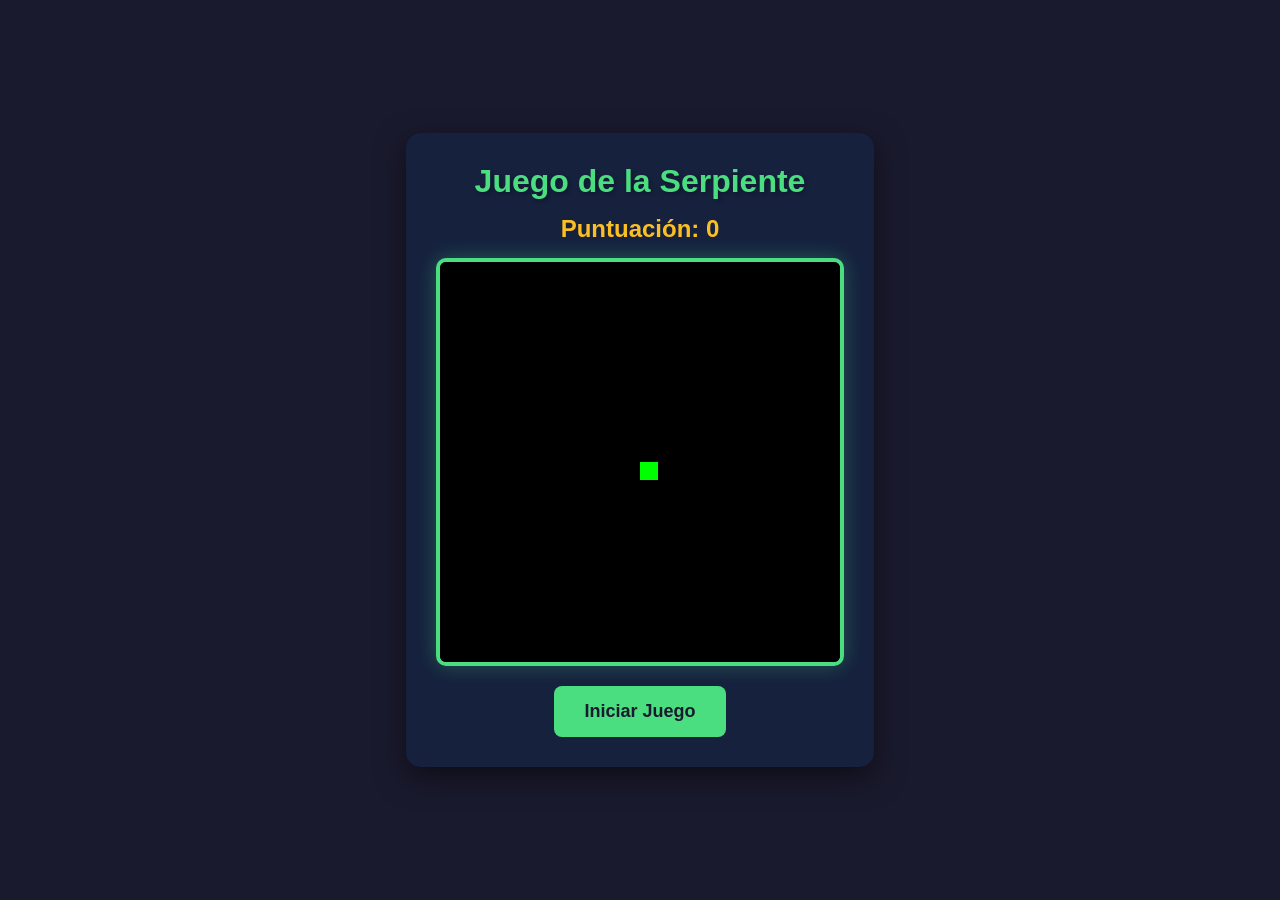
==== index.html @ c622dd15 "Add files via upload" ====
<!DOCTYPE html>
<html lang="es">
<head>
    <meta charset="UTF-8">
    <meta name="viewport" content="width=device-width, initial-scale=1.0">
    <title>Juego de la Serpiente</title>
    <link rel="stylesheet" href="style.css">
</head>
<body>
    <div id="game-container">
        <h1>Juego de la Serpiente</h1>
        <div id="score">Puntuación: 0</div>
        <canvas id="game-canvas" width="400" height="400"></canvas>
        <button id="start-button">Iniciar Juego</button>
    </div>
    <script src="script.js"></script>
</body>
</html>
---- style.css ----
/* ============================================
   ESTILOS DEL JUEGO DE LA SERPIENTE
   ============================================ */

/* Reset básico para todos los elementos */
* {
    margin: 0;
    padding: 0;
    box-sizing: border-box;
}

/* Estilos del cuerpo de la página */
body {
    font-family: Arial, sans-serif;
    display: flex;
    justify-content: center;
    align-items: center;
    min-height: 100vh;
    margin: 0;
    background-color: #1a1a2e;
}

/* Contenedor principal del juego */
#game-container {
    text-align: center;
    background-color: #16213e;
    padding: 30px;
    border-radius: 15px;
    box-shadow: 0 10px 30px rgba(0, 0, 0, 0.5);
}

/* Título del juego */
h1 {
    color: #4ade80;
    margin-bottom: 15px;
    text-shadow: 2px 2px 4px rgba(0, 0, 0, 0.3);
}

/* Marcador de puntuación */
#score {
    font-size: 24px;
    color: #fbbf24;
    margin-bottom: 15px;
    font-weight: bold;
}

/* Lienzo del juego (canvas) */
#game-canvas {
    border: 4px solid #4ade80;
    border-radius: 10px;
    background-color: #000;
    box-shadow: 0 0 20px rgba(74, 222, 128, 0.3);
    display: block;
}

/* Botón de iniciar/reiniciar */
button {
    padding: 15px 30px;
    font-size: 18px;
    background-color: #4ade80;
    color: #1a1a2e;
    border: none;
    border-radius: 8px;
    cursor: pointer;
    margin-top: 20px;
    font-weight: bold;
    transition: all 0.3s ease;
}

button:hover {
    background-color: #22c55e;
    transform: scale(1.05);
}

button:active {
    transform: scale(0.98);
}
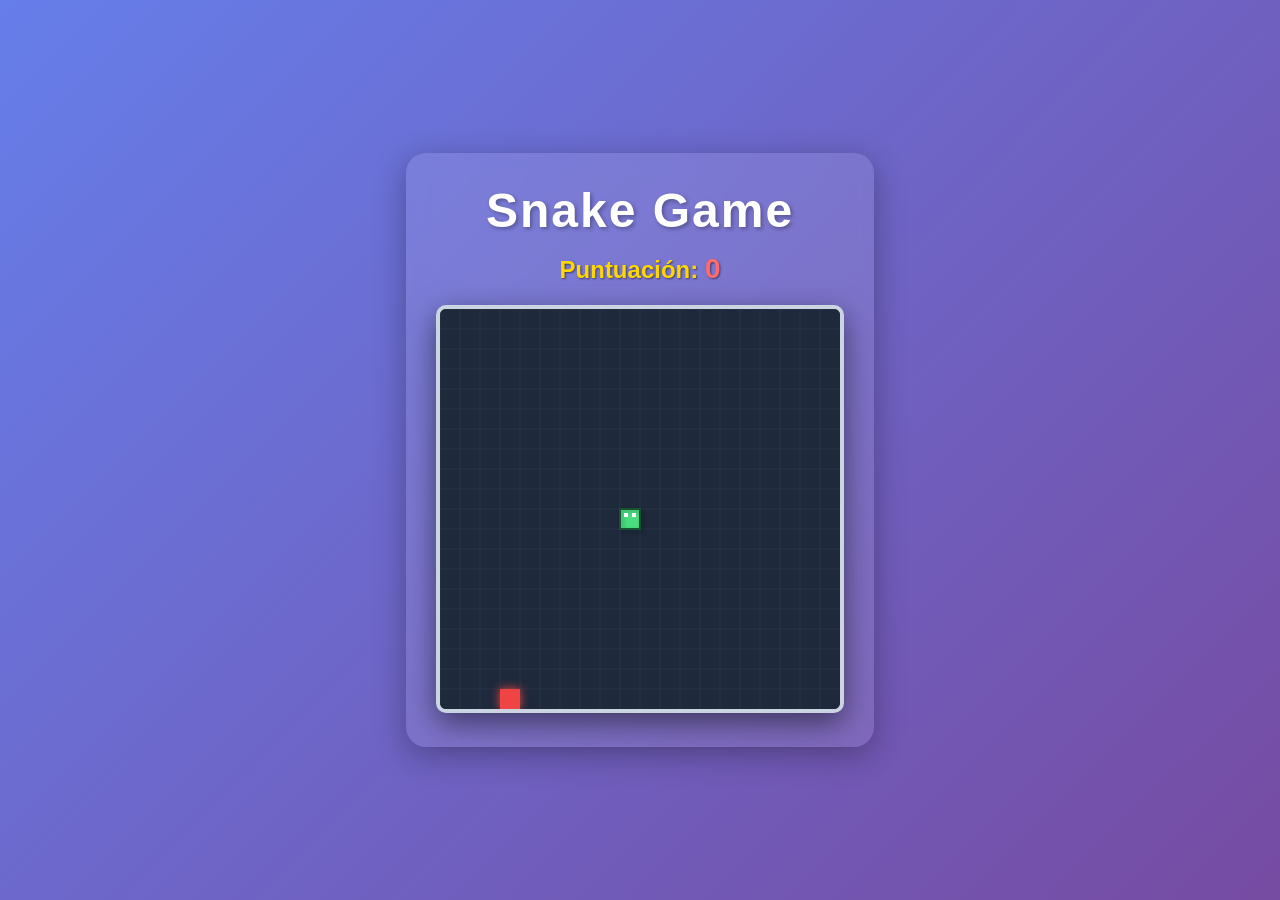
==== commit 557bd423: "Add files via upload" ====
--- a/index.html
+++ b/index.html
@@ -1,18 +1,17 @@
-<!DOCTYPE html>
-<html lang="es">
-<head>
-    <meta charset="UTF-8">
-    <meta name="viewport" content="width=device-width, initial-scale=1.0">
-    <title>Juego de la Serpiente</title>
-    <link rel="stylesheet" href="style.css">
-</head>
-<body>
-    <div id="game-container">
-        <h1>Juego de la Serpiente</h1>
-        <div id="score">Puntuación: 0</div>
-        <canvas id="game-canvas" width="400" height="400"></canvas>
-        <button id="start-button">Iniciar Juego</button>
-    </div>
-    <script src="script.js"></script>
-</body>
+<!DOCTYPE html>
+<html lang="es">
+<head>
+    <meta charset="UTF-8">
+    <meta name="viewport" content="width=device-width, initial-scale=1.0">
+    <title>Juego Snake</title>
+    <link rel="stylesheet" href="style.css">
+</head>
+<body>
+    <div class="game-container">
+        <h1>Snake Game</h1>
+        <div class="score-board">Puntuación: <span id="score">0</span></div>
+        <canvas id="gameCanvas" width="400" height="400"></canvas>
+    </div>
+    <script src="script.js"></script>
+</body>
 </html>
--- a/style.css
+++ b/style.css
@@ -1,77 +1,104 @@
-/* ============================================
-   ESTILOS DEL JUEGO DE LA SERPIENTE
-   ============================================ */
-
-/* Reset básico para todos los elementos */
-* {
-    margin: 0;
-    padding: 0;
-    box-sizing: border-box;
-}
-
-/* Estilos del cuerpo de la página */
-body {
-    font-family: Arial, sans-serif;
-    display: flex;
-    justify-content: center;
-    align-items: center;
-    min-height: 100vh;
-    margin: 0;
-    background-color: #1a1a2e;
-}
-
-/* Contenedor principal del juego */
-#game-container {
-    text-align: center;
-    background-color: #16213e;
-    padding: 30px;
-    border-radius: 15px;
-    box-shadow: 0 10px 30px rgba(0, 0, 0, 0.5);
-}
-
-/* Título del juego */
-h1 {
-    color: #4ade80;
-    margin-bottom: 15px;
-    text-shadow: 2px 2px 4px rgba(0, 0, 0, 0.3);
-}
-
-/* Marcador de puntuación */
-#score {
-    font-size: 24px;
-    color: #fbbf24;
-    margin-bottom: 15px;
-    font-weight: bold;
-}
-
-/* Lienzo del juego (canvas) */
-#game-canvas {
-    border: 4px solid #4ade80;
-    border-radius: 10px;
-    background-color: #000;
-    box-shadow: 0 0 20px rgba(74, 222, 128, 0.3);
-    display: block;
-}
-
-/* Botón de iniciar/reiniciar */
-button {
-    padding: 15px 30px;
-    font-size: 18px;
-    background-color: #4ade80;
-    color: #1a1a2e;
-    border: none;
-    border-radius: 8px;
-    cursor: pointer;
-    margin-top: 20px;
-    font-weight: bold;
-    transition: all 0.3s ease;
-}
-
-button:hover {
-    background-color: #22c55e;
-    transform: scale(1.05);
-}
-
-button:active {
-    transform: scale(0.98);
-}
+/* ========================================
+   MODERN CSS DESIGN - SNAKE GAME
+   ======================================== */
+
+/* Reset and base styles */
+* {
+    margin: 0;
+    padding: 0;
+    box-sizing: border-box;
+}
+
+body {
+    display: flex;
+    justify-content: center;
+    align-items: center;
+    min-height: 100vh;
+    background: linear-gradient(135deg, #667eea 0%, #764ba2 100%);
+    font-family: 'Segoe UI', Tahoma, Geneva, Verdana, sans-serif;
+    color: white;
+    overflow: hidden;
+}
+
+/* Game container */
+.game-container {
+    text-align: center;
+    padding: 30px;
+    background: rgba(255, 255, 255, 0.1);
+    border-radius: 20px;
+    backdrop-filter: blur(10px);
+    box-shadow: 0 8px 32px rgba(0, 0, 0, 0.3);
+    animation: fadeIn 0.8s ease-out;
+}
+
+/* Fade in animation */
+@keyframes fadeIn {
+    from {
+        opacity: 0;
+        transform: translateY(-30px);
+    }
+    to {
+        opacity: 1;
+        transform: translateY(0);
+    }
+}
+
+/* Title */
+h1 {
+    margin-bottom: 15px;
+    font-size: 3em;
+    color: #fff;
+    text-shadow: 2px 2px 4px rgba(0, 0, 0, 0.3);
+    letter-spacing: 2px;
+}
+
+/* Score board */
+.score-board {
+    font-size: 24px;
+    margin-bottom: 20px;
+    font-weight: bold;
+    color: #ffd700;
+    text-shadow: 1px 1px 2px rgba(0, 0, 0, 0.5);
+}
+
+.score-board span {
+    font-size: 28px;
+    color: #ff6b6b;
+}
+
+/* Canvas */
+canvas {
+    background-color: #1e293b;
+    border: 4px solid #cbd5e1;
+    border-radius: 10px;
+    box-shadow: 
+        0 10px 30px rgba(0, 0, 0, 0.5),
+        inset 0 0 20px rgba(0, 0, 0, 0.3);
+    transition: all 0.3s ease;
+}
+
+canvas:hover {
+    box-shadow: 
+        0 15px 40px rgba(0, 0, 0, 0.6),
+        inset 0 0 30px rgba(0, 0, 0, 0.4);
+}
+
+/* Responsive design */
+@media (max-width: 500px) {
+    .game-container {
+        padding: 20px;
+    }
+
+    h1 {
+        font-size: 2em;
+    }
+
+    .score-board {
+        font-size: 20px;
+    }
+
+    canvas {
+        width: 90vw;
+        height: 90vw;
+    }
+}
